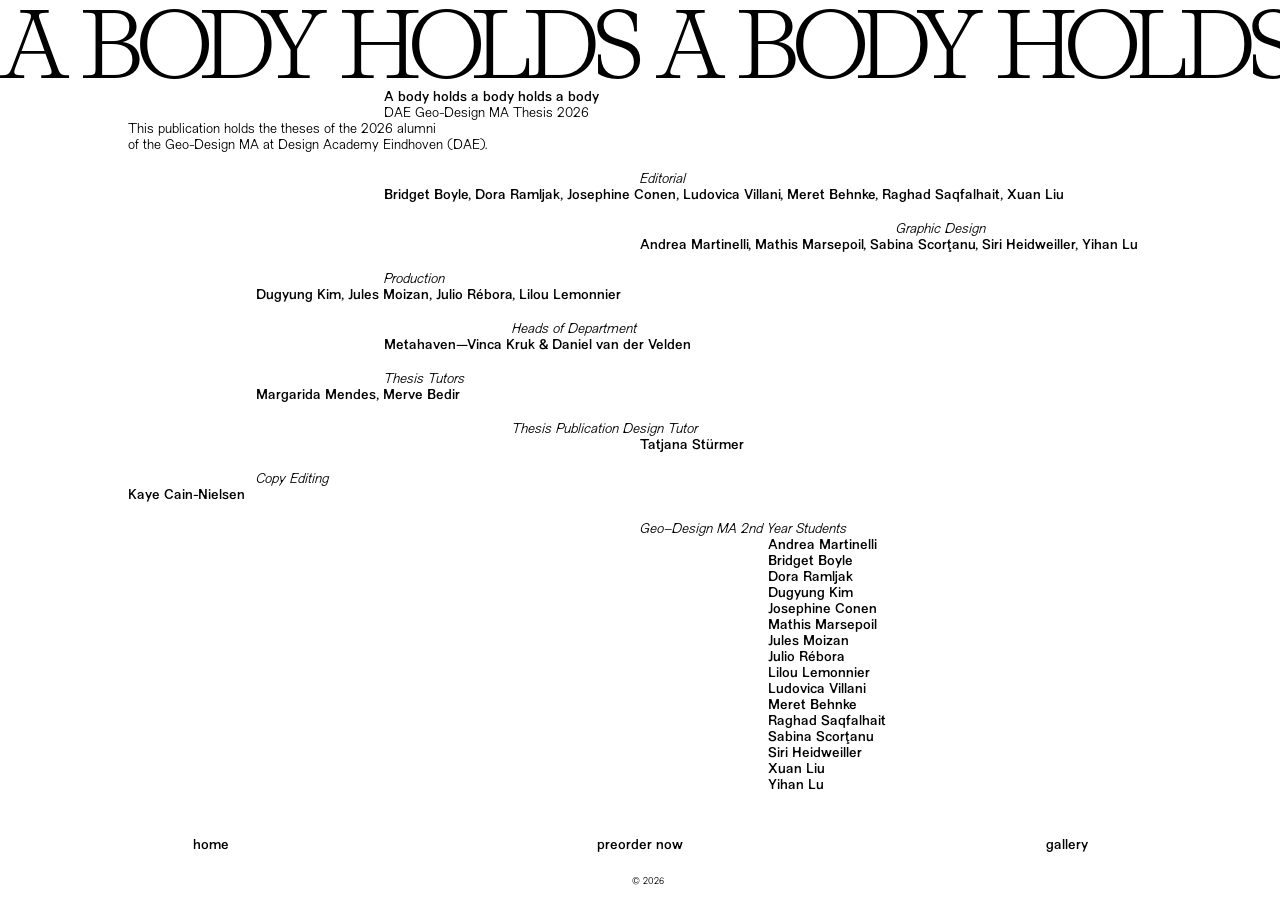
==== credits.html @ 71735fdb "20072026-commit" ====
<!DOCTYPE html>
<html lang = 'en'>
<head>
<meta charset="UTF-8">
<title>A Body Holds A Body Holds A Body</title>
<link rel = 'stylesheet' type = 'text/css' href = 'style.css'>
</head>
<body>
    <div class="scrolling-bar" id="scrolling-bar">
        <div class="scrolling-track" id="scrolling-track"></div>
    </div>

    <div class = 'creditsList'>
        <div class = 'indent3' id = 'regular'>A body holds a body holds a body</div>
        <div class = 'indent3' id = 'light'>DAE Geo-Design MA Thesis 2026</div>

        <div class = 'indent1' id = 'light'>This publication holds the theses of the 2026 alumni</div>
        <div class = 'indent1' id = 'light'>of the Geo-Design MA at Design Academy Eindhoven (DAE).</div>
        
        <br>

        <div class = 'indent5' id = 'lightItalic'>Editorial</div>
        <div class = 'indent3' id = 'regular'>
            <a href = 'https://www.instagram.com/dirtglimmer/'>Bridget Boyle,</a>
            <a href = 'https://doraramljak.net/'>Dora Ramljak,</a>
            <a href = 'https://josephineconen.de/'>Josephine Conen,</a>
            <a href = 'https://ludovica2601.github.io/ludovica-villani/index.html'>Ludovica Villani,</a>
            <a href = 'https://www.instagram.com/mereteuch/'>Meret Behnke,</a>
            <a href = 'https://www.instagram.com/raghad.saqfalhait/'>Raghad Saqfalhait,</a>
            <a href = 'https://www.instagram.com/killastabababa/'>Xuan Liu</a>
        </div>

        <br>

        <div class = 'indent7' id = 'lightItalic'>Graphic Design</div>
        <div class = 'indent5' id = 'regular'>
            <a href = 'https://caroljpeg.github.io/Andrea_Martinelli/index.html'>Andrea Martinelli,</a>
            <a href = 'https://www.instagram.com/mathis.maar/'>Mathis Marsepoil,</a>
            <a href = 'https://sabinascortanu.com/'>Sabina Scorţanu,</a>
            <a href = 'https://www.instagram.com/siriheidweiller/'>Siri Heidweiller,</a>
            <a href = 'https://www.instagram.com/yakamoz_lu/'>Yihan Lu</a>
        </div>

        <br>

        <div class = 'indent3' id = 'lightItalic'>Production</div>
        <div class = 'indent2' id = 'regular'>
            <a href = 'https://www.instagram.com/dugyungkim/'>Dugyung Kim,</a>
            <a href = 'https://www.instagram.com/jules.moizan/'>Jules Moizan,</a>
            <a href = 'https://www.instagram.com/julio_rebora/'>Julio Rébora,</a>
            <a href = 'https://www.instagram.com/lemonnier_lilou/'>Lilou Lemonnier</a>
        </div>

        <br>

        <div class = 'indent4' id = 'lightItalic'>Heads of Department</div>
        <div class = 'indent3' id = 'regular'>
            <a href = 'https://www.metahaven.net/'>Metahaven—Vinca Kruk & Daniel van der Velden</a>
        </div>

        <br>

        <div class = 'indent3' id = 'lightItalic'>Thesis Tutors</div>
        <div class = 'indent2' id = 'regular'>
            <a href = 'https://www.instagram.com/margarida___mendes/'>Margarida Mendes,</a>
            <a href = 'https://www.instagram.com/vervoz/'>Merve Bedir</a>
        </div>

        <br>

        <div class = 'indent4' id = 'lightItalic'>Thesis Publication Design Tutor</div>
        <div class = 'indent5' id = 'regular'>
            <a href = 'https://tatjanastuermer.de/'>Tatjana Stürmer</a>
        </div>

        <br>

        <div class = 'indent2' id = 'lightItalic'>Copy Editing</div>
        <div class = 'indent1' id = 'regular'>
            Kaye Cain-Nielsen
        </div>

        <br>

        <div class = 'indent5' id = 'lightItalic'>Geo–Design MA 2nd Year Students</div>
        <div id = 'regular'>
            <div class = 'indent6'><a href = 'https://caroljpeg.github.io/Andrea_Martinelli/index.html'>Andrea Martinelli</a></div>
            <div class = 'indent6'><a href = 'https://www.instagram.com/dirtglimmer/'>Bridget Boyle</a></div>
            <div class = 'indent6'><a href = 'https://doraramljak.net/'>Dora Ramljak</a></div>
            <div class = 'indent6'><a href = 'https://www.instagram.com/dugyungkim/'>Dugyung Kim</a></div>
            <div class = 'indent6'><a href = 'https://josephineconen.de/'>Josephine Conen</a></div>
            <div class = 'indent6'><a href = 'https://www.instagram.com/mathis.maar/'>Mathis Marsepoil</a></div>
            <div class = 'indent6'><a href = 'https://www.instagram.com/jules.moizan/'>Jules Moizan</a></div>
            <div class = 'indent6'><a href = 'https://www.instagram.com/julio_rebora/'>Julio Rébora</a></div>
            <div class = 'indent6'><a href = 'https://www.instagram.com/lemonnier_lilou/'>Lilou Lemonnier</a></div>
            <div class = 'indent6'><a href = 'https://ludovica2601.github.io/ludovica-villani/index.html'>Ludovica Villani</a></div>
            <div class = 'indent6'><a href = 'https://www.instagram.com/mereteuch/'>Meret Behnke</a></div>
            <div class = 'indent6'><a href = 'https://www.instagram.com/raghad.saqfalhait/'>Raghad Saqfalhait</a></div>
            <div class = 'indent6'><a href = 'https://sabinascortanu.com/'>Sabina Scorţanu</a></div>
            <div class = 'indent6'><a href = 'https://www.instagram.com/siriheidweiller/'>Siri Heidweiller</a></div>
            <div class = 'indent6'><a href = 'https://www.instagram.com/killastabababa/'>Xuan Liu</a></div>
            <div class = 'indent6'><a href = 'https://www.instagram.com/yakamoz_lu/'>Yihan Lu</a></div>
        </div>

        <br>

        <div class = 'indent3' id = 'lightItalic'>Geo–Design MA 1st Year Students</div>
        <div id = 'regular'>
            <div class = 'indent4'><a href = 'https://www.instagram.com/aiiijia/'>Aijia Weng</a></div>
            <div class = 'indent4'><a href = 'https://www.instagram.com/alyunkka/'>Alyona Ciobanu</a></div>
            <div class = 'indent4'><a href = 'https://www.instagram.com/ayia.aya/'>Aya Jamaleddine</a></div>
            <div class = 'indent4'><a href = 'https://www.instagram.com/cyxceline/'>Celine Caly</a></div>
            <div class = 'indent4'><a href = 'https://www.instagram.com/hanzhang.liu_/'>Hanzhang Liu</a></div>
            <div class = 'indent4'><a href = 'https://www.instagram.com/hupngemlights2/'>Heekyung Kim</a></div>
            <div class = 'indent4'><a href = 'https://www.instagram.com/huyghepierre/'>Hu Hu</a></div>
            <div class = 'indent4'><a href = 'https://www.ioan.website/'>Ioan Buțiu</a></div>
            <div class = 'indent4'><a href = 'https://www.instagram.com/g0nzalezjulia/'>Julia Gonzalez Saiz</a></div>
            <div class = 'indent4'><a href = 'https://www.instagram.com/juliedbp/'></a>Julie den Beer Poortugael</div>
            <div class = 'indent4'><a href = 'https://www.instagram.com/julieanneheinz/'>Julie Heinz</a></div>
            <div class = 'indent4'><a href = 'https://www.instagram.com/ollnnlceehyun/'>Keehyun Ahn</a></div>
            <div class = 'indent4'><a href = 'https://www.instagram.com/klaajdiii/'>Klajdi Ribaj</a></div>
            <div class = 'indent4'><a href = 'https://leonievonsaldern.com/'>Léonie von Saldern</a></div>
            <div class = 'indent4'><a href = 'https://studio-haustura.cargo.site/'>Maï Hastroy</a></div>
            <div class = 'indent4'>Marc Page</div>
            <div class = 'indent4'><a href = 'https://www.instagram.com/mariiegrn/'>Marie Garreyn</a></div>
            <div class = 'indent4'><a href = 'https://www.instagram.com/mm.oswg/'>Mohamed Ahmed</a></div>
            <div class = 'indent4'>Natalia Valvano</div>
            <div class = 'indent4'>Shuowei Lao</div>
            <div class = 'indent4'><a href = 'https://www.instagram.com/sofgarrido/'>Sofia Garrido Moller</a></div>
        </div>

        <br>

        <div class = 'indent6' id = 'lightItalic'>Geo–Design MA Graduates 2025</div>
        <div id = 'regular'>
            <div class = 'indent7'><a href = 'https://www.instagram.com/achetray/'>Ache C. Wang</a></div>
            <div class = 'indent7'><a href = 'https://nazarova.net/'>Aleksandra Nazarova</a></div>
            <div class = 'indent7'>Andrea De la Peña Aguirre</div>
            <div class = 'indent7'><a href = 'https://www.instagram.com/antoniaschenbrenner/'>Antonia Aschenbrenner</a></div>
            <div class = 'indent7'><a href = 'https://catalinagomezalvarez.cargo.site/'>Catalina Gómez Alvarez</a></div>
            <div class = 'indent7'><a href = 'https://www.instagram.com/celeste.noiz/'>Céleste Zion</a></div>
            <div class = 'indent7'><a href = 'https://www.instagram.com/chloeterree/'>Chloé Terrée</a></div>
            <div class = 'indent7'><a href = 'https://www.instagram.com/christian.scenini/'>Christian Scenini</a></div>
            <div class = 'indent7'><a href = 'https://www.instagram.com/christos.voutsas/'>Christos Voutsas</a></div>
            <div class = 'indent7'><a href = 'https://www.behance.net/emmazerial'>Emma Zerial</a></div>
            <div class = 'indent7'><a href = 'https://gigitotaro.com/'>Gigi Totaro</a></div>
            <div class = 'indent7'><a href = 'https://www.instagram.com/_jasm.f/'>Jasmine Fernandez</a></div>
            <div class = 'indent7'><a href = 'https://kimiam.cargo.site/'>Kimia Amir-Moazami</a></div>
            <div class = 'indent7'><a href = 'https://vanhulstlotte.net/'>Lotte van Hulst</a></div>
            <div class = 'indent7'><a href = 'https://chiangmingchun.com/'>Patrick (Ming-Chun) Chiang</a></div>
            <div class = 'indent7'><a href = 'https://kroschinsky.com/'>Petr Kroschinsky</a></div>
            <div class = 'indent7'><a href = 'https://www.instagram.com/thijsvleeschouwer/'>Thijs Vleeschouwer</a></div>
            <div class = 'indent7'><a href = 'https://www.instagram.com/yu___han__/'>Yuhan Fang</a></div>
        </div>

        <br>

        <div class = 'indent4' id = 'lightItalic'>Typefaces</div>
        <div id = 'regular'>
            <div class = 'indent3'><a href = 'https://www.charlotterohde.de/typefaces/new-edge-666'>NewEdge666</a> by <a href = 'https://www.charlotterohde.de/about'>Charlotte Rhode</a></div>
            <div class = 'indent3'><a href = 'https://blazetype.eu/typefaces/solae/'>Solæ</a> by <a href = 'https://gwenninamoigne.com/'>Gwennina Moigne</a></div>
        </div>
    </div>

    <div class = 'link1'>
        <a href = 'index.html'>home</a>
    </div>
    <div class = 'link2'>
        <a href = ''>preorder now</a>
    </div>
    <div class = 'link3'>
        <a href = ''>gallery</a>
    </div>


    <div class = 'footer'>
        © 2026
    </div>

    <script src = 'script.js'></script>
</body>
</html>
---- style.css ----
html, body {
    overflow: hidden;
}

a {
    color: black;
    text-decoration: none;
}

a:hover {
    color: white;
    background-color: black;
}

@font-face {
    font-family: 'Solae';
    src: url('media/fonts/solae.woff') format('woff2'), url('media/fonts/solae.otf') format('opentype');
    font-weight: 400;
    font-style: normal;
    font-display: swap;
}
@font-face {
    font-family: 'NewEdge666';
    src: url('media/fonts/NewEdge666-RegularRounded.otf') format('opentype');
    font-weight: 400;
    font-style: normal;
    font-display: swap;
}
@font-face {
    font-family: 'NewEdge666Light';
    src: url('media/fonts/NewEdge666-LightRounded.otf') format('opentype');
    font-weight: 400;
    font-style: normal;
    font-display: swap;
}
@font-face {
    font-family: 'NewEdge666LightItalic';
    src: url('media/fonts/NewEdge666-LightRoundedSlanted.otf') format('opentype');
    font-weight: 400;
    font-style: normal;
    font-display: swap;
}

.carousel {
    position: fixed;
    top: 10vh;
    left: 0vw;

    display: flex;
    height: 80vh;
    width: 100vw;
    overflow-x: scroll;
    overflow-y: hidden;

    scrollbar-width: none;
    -ms-overflow-style: none;
}
.carousel::-webkit-scrollbar {
    display: none;
}

.carousel-item {
    height: 100vh;
    flex-shrink: 0;
}

#image img {
    height: 80vh;
    width: auto;
    display: block;
    object-fit: cover;
}





.scrolling-bar {
    position: fixed;
    top: 1vh;
    left: 0vw;

    width: 100vw;
    height: 10vh;
}

.scrolling-track {
    white-space: nowrap;
}

.scrolling-track span {    
    color: black;

    font-size: 10vh;
    font-family: 'Solae', serif;
    letter-spacing: -0.5vw;

    text-transform: uppercase;
}





.link1 {
    display: block;
    width: 33vw;
    height: 8vh;

    position: fixed;
    text-align: center;
    align-content: center;
    top: 90vh;
    left: 0vw;

    font-size: 1.5vh;
    font-family: 'NewEdge666', sans-serif;
}

.link2 {
    display: block;
    width: 33.333vw;
    height: 8vh;

    position: fixed;
    text-align: center;
    align-content: center;
    top: 90vh;
    left: 33.333vw;

    font-size: 1.5vh;
    font-family: 'NewEdge666', sans-serif;
}

.link3 {
    display: block;
    width: 33.333vw;
    height: 8vh;

    position: fixed;
    text-align: center;
    align-content: center;
    top: 90vh;
    left: 66.666vw;

    font-size: 1.5vh;
    font-family: 'NewEdge666', sans-serif;
}





.creditsList {
    display: block;
    height: 80vh;
    width: 100vw;
    overflow-x: hidden;
    overflow-y: scroll;

    position: fixed;
    top: 10vh;
    left: 0vw;
}

.indent0 {
    text-indent: 0vw;
}

.indent1 {
    text-indent: 10vw;
}

.indent2 {
    text-indent: 20vw;
}

.indent3 {
    text-indent: 30vw;
}

.indent4 {
    text-indent: 40vw;
}

.indent5 {
    text-indent: 50vw;
}

.indent6 {
    text-indent: 60vw;
}

.indent7 {
    text-indent: 70vw;
}

.indent8 {
    text-indent: 80vw;
}

#regular {
    font-size: 1.5vh;
    font-family: 'NewEdge666', sans-serif;
}

#light {
    font-size: 1.5vh;
    font-family: 'NewEdge666Light', sans-serif;
}

#lightItalic {
    font-size: 1.5vh;
    font-family: 'NewEdge666LightItalic', sans-serif;
}





.footer {
    display: block;
    width: 100vw;
    height: 2vh;

    position: fixed;
    text-align: center;
    align-content: center;
    bottom: 1vh;

    font-size: 1vh;
    font-family: 'NewEdge666Light', sans-serif;
}
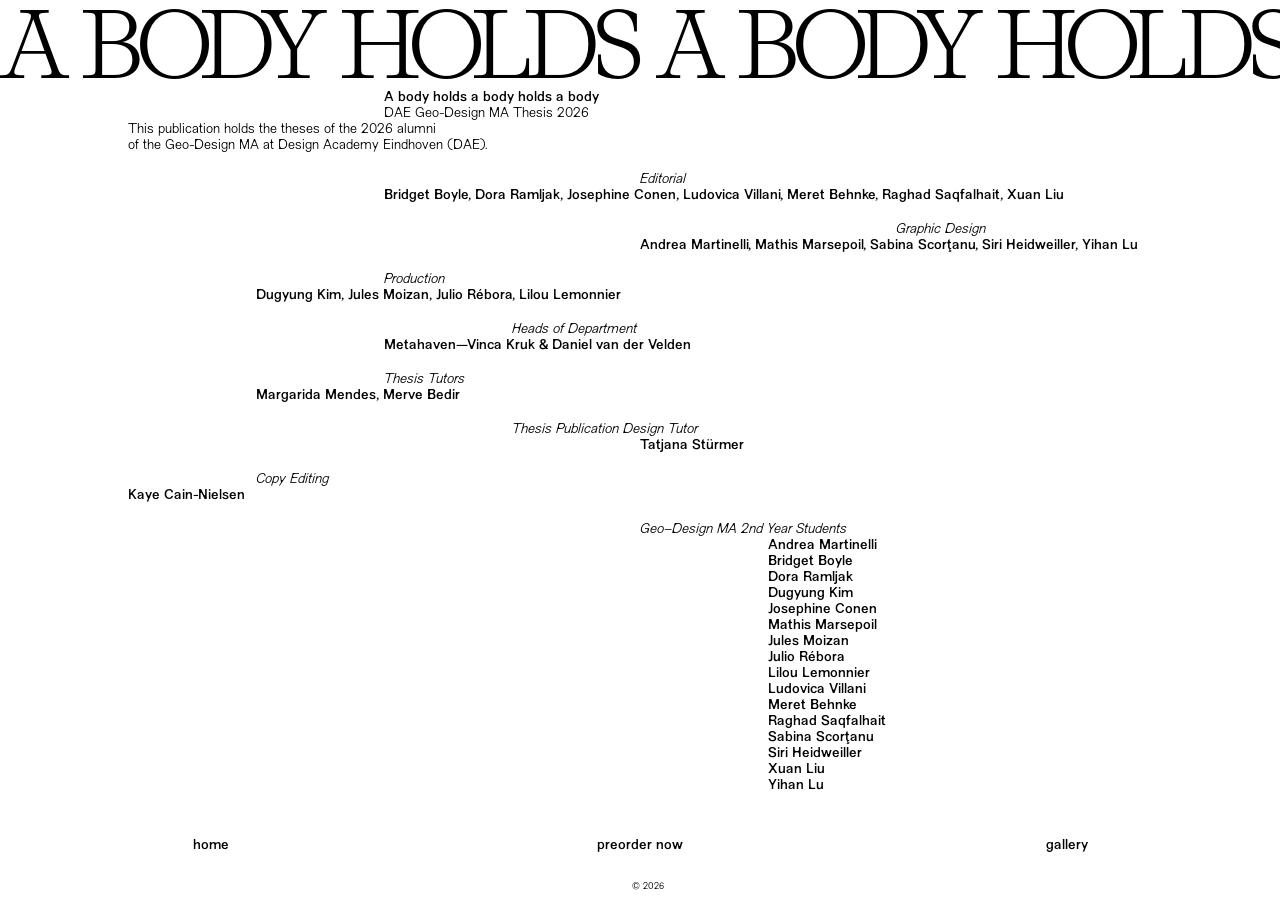
==== commit c4b57592: "20072026-commit-2" ====
--- a/credits.html
+++ b/credits.html
@@ -3,11 +3,13 @@
 <head>
 <meta charset="UTF-8">
 <title>A Body Holds A Body Holds A Body</title>
+<link rel="icon" href="media/thumbnail.jpg">
+
 <link rel = 'stylesheet' type = 'text/css' href = 'style.css'>
 </head>
 <body>
-    <div class="scrolling-bar" id="scrolling-bar">
-        <div class="scrolling-track" id="scrolling-track"></div>
+    <div class = 'scrolling-bar' id = 'scrolling-bar'>
+        <div class = 'scrolling-track' id = 'scrolling-track'></div>
     </div>
 
     <div class = 'creditsList'>
@@ -166,10 +168,10 @@
         <a href = 'index.html'>home</a>
     </div>
     <div class = 'link2'>
-        <a href = ''>preorder now</a>
+        <a href = 'preorder.html'>preorder now</a>
     </div>
     <div class = 'link3'>
-        <a href = ''>gallery</a>
+        <a href = 'gallery.html'>gallery</a>
     </div>
 
 
--- a/style.css
+++ b/style.css
@@ -41,6 +41,30 @@
     font-display: swap;
 }
 
+#title {
+    font-size: 3vh;
+    font-family: 'Solae', serif;
+}
+
+#regular {
+    font-size: 1.5vh;
+    font-family: 'NewEdge666', sans-serif;
+}
+
+#light {
+    font-size: 1.5vh;
+    font-family: 'NewEdge666Light', sans-serif;
+}
+
+#lightItalic {
+    font-size: 1.5vh;
+    font-family: 'NewEdge666LightItalic', sans-serif;
+}
+
+
+
+
+
 .carousel {
     position: fixed;
     top: 10vh;
@@ -102,6 +126,127 @@
 
 
 
+.creditsList {
+    display: block;
+    height: 80vh;
+    width: 100vw;
+    overflow-x: hidden;
+    overflow-y: scroll;
+
+    position: fixed;
+    top: 10vh;
+    left: 0vw;
+}
+
+.indent0 {
+    text-indent: 0vw;
+}
+
+.indent1 {
+    text-indent: 10vw;
+}
+
+.indent2 {
+    text-indent: 20vw;
+}
+
+.indent3 {
+    text-indent: 30vw;
+}
+
+.indent4 {
+    text-indent: 40vw;
+}
+
+.indent5 {
+    text-indent: 50vw;
+}
+
+.indent6 {
+    text-indent: 60vw;
+}
+
+.indent7 {
+    text-indent: 70vw;
+}
+
+.indent8 {
+    text-indent: 80vw;
+}
+
+
+
+
+
+.bookPreview {
+    display: block;
+    width: 50vw;
+    height: 80vh;
+
+    position: fixed;
+    top: 10vh;
+    align-content: center;
+}
+
+.bookInfosArea {
+    display: block;
+    width: 40vw;
+    height: 80vh;
+
+    position: fixed;
+    top: 10vh;
+    left: 50vw;
+    align-content: center;
+}
+
+.shopRow{
+    display: flex;
+    align-items: center;
+    gap: 1vw;
+    margin-top: 1vh;
+}
+
+.price {    
+    border: solid black 0.1vw;
+    background-color: black;
+    color: white;
+
+    padding-left: 0.25vw;
+    padding-right: 0.25vw;
+}
+
+.preorderButton {
+    border: solid black 0.1vw;
+    background-color: white;
+    color: black;
+
+    padding-left: 0.25vw;
+    padding-right: 0.25vw;
+}
+
+.bookInfos {
+    text-indent: 2vw;
+}
+
+
+
+
+
+.gallery {
+    display: block;
+    width: 100vw;
+    height: 80vh;
+
+    position: fixed;
+    top: 10vh;
+    text-align: center;
+    align-content: center;
+}
+
+
+
+
+
 .link1 {
     display: block;
     width: 33vw;
@@ -147,87 +292,43 @@
     font-family: 'NewEdge666', sans-serif;
 }
 
-
-
-
-
-.creditsList {
-    display: block;
-    height: 80vh;
-    width: 100vw;
-    overflow-x: hidden;
-    overflow-y: scroll;
-
-    position: fixed;
-    top: 10vh;
-    left: 0vw;
-}
-
-.indent0 {
-    text-indent: 0vw;
-}
-
-.indent1 {
-    text-indent: 10vw;
-}
-
-.indent2 {
-    text-indent: 20vw;
-}
-
-.indent3 {
-    text-indent: 30vw;
-}
-
-.indent4 {
-    text-indent: 40vw;
-}
-
-.indent5 {
-    text-indent: 50vw;
-}
-
-.indent6 {
-    text-indent: 60vw;
-}
-
-.indent7 {
-    text-indent: 70vw;
-}
-
-.indent8 {
-    text-indent: 80vw;
-}
-
-#regular {
-    font-size: 1.5vh;
-    font-family: 'NewEdge666', sans-serif;
-}
-
-#light {
-    font-size: 1.5vh;
-    font-family: 'NewEdge666Light', sans-serif;
-}
-
-#lightItalic {
-    font-size: 1.5vh;
-    font-family: 'NewEdge666LightItalic', sans-serif;
-}
-
-
-
-
-
 .footer {
     display: block;
     width: 100vw;
-    height: 2vh;
-
-    position: fixed;
-    text-align: center;
-    align-content: center;
-    bottom: 1vh;
+    height: 3vh;
+
+    position: fixed;
+    text-align: center;
+    align-content: center;
+    top: 97vh;
 
     font-size: 1vh;
     font-family: 'NewEdge666Light', sans-serif;
+}
+
+
+
+
+
+
+
+
+
+
+@media (max-width: 1000px) {
+        .bookPreview {
+        width: 100vw;
+        height: 80vh;
+
+        top: 10vh;
+    }
+
+    .bookInfosArea {
+        display: block;
+        width: 90vw;
+        height: 80vh;
+
+        top: 10vh;
+        left: 5vw;
+    }
 }
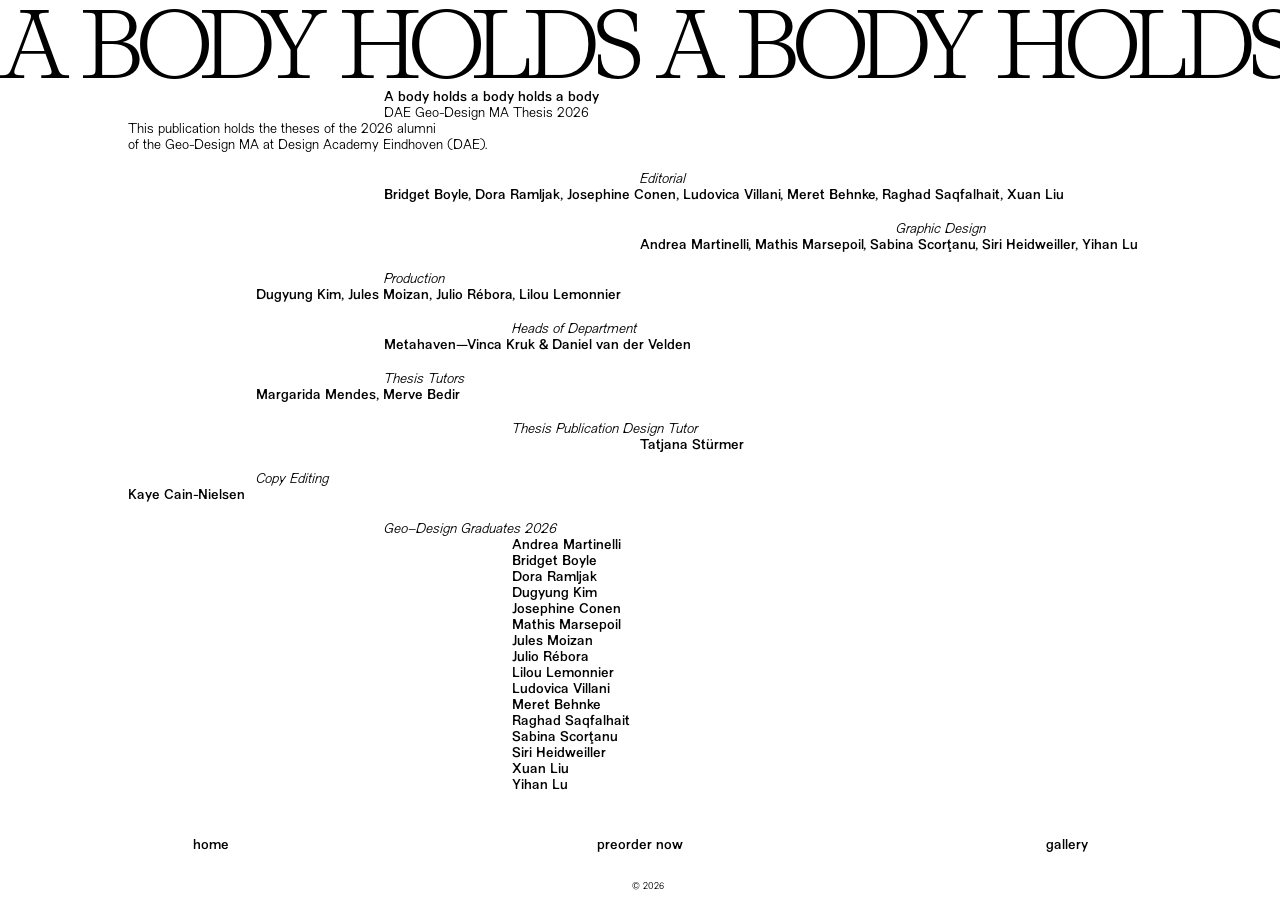
==== commit aece2371: "21072026-commit" ====
--- a/credits.html
+++ b/credits.html
@@ -84,75 +84,75 @@
 
         <br>
 
-        <div class = 'indent5' id = 'lightItalic'>Geo–Design MA 2nd Year Students</div>
+        <div class = 'indent3' id = 'lightItalic'>Geo–Design Graduates 2026</div>
         <div id = 'regular'>
-            <div class = 'indent6'><a href = 'https://caroljpeg.github.io/Andrea_Martinelli/index.html'>Andrea Martinelli</a></div>
-            <div class = 'indent6'><a href = 'https://www.instagram.com/dirtglimmer/'>Bridget Boyle</a></div>
-            <div class = 'indent6'><a href = 'https://doraramljak.net/'>Dora Ramljak</a></div>
-            <div class = 'indent6'><a href = 'https://www.instagram.com/dugyungkim/'>Dugyung Kim</a></div>
-            <div class = 'indent6'><a href = 'https://josephineconen.de/'>Josephine Conen</a></div>
-            <div class = 'indent6'><a href = 'https://www.instagram.com/mathis.maar/'>Mathis Marsepoil</a></div>
-            <div class = 'indent6'><a href = 'https://www.instagram.com/jules.moizan/'>Jules Moizan</a></div>
-            <div class = 'indent6'><a href = 'https://www.instagram.com/julio_rebora/'>Julio Rébora</a></div>
-            <div class = 'indent6'><a href = 'https://www.instagram.com/lemonnier_lilou/'>Lilou Lemonnier</a></div>
-            <div class = 'indent6'><a href = 'https://ludovica2601.github.io/ludovica-villani/index.html'>Ludovica Villani</a></div>
-            <div class = 'indent6'><a href = 'https://www.instagram.com/mereteuch/'>Meret Behnke</a></div>
-            <div class = 'indent6'><a href = 'https://www.instagram.com/raghad.saqfalhait/'>Raghad Saqfalhait</a></div>
-            <div class = 'indent6'><a href = 'https://sabinascortanu.com/'>Sabina Scorţanu</a></div>
-            <div class = 'indent6'><a href = 'https://www.instagram.com/siriheidweiller/'>Siri Heidweiller</a></div>
-            <div class = 'indent6'><a href = 'https://www.instagram.com/killastabababa/'>Xuan Liu</a></div>
-            <div class = 'indent6'><a href = 'https://www.instagram.com/yakamoz_lu/'>Yihan Lu</a></div>
+            <div class = 'indent4'><a href = 'https://caroljpeg.github.io/Andrea_Martinelli/index.html'>Andrea Martinelli</a></div>
+            <div class = 'indent4'><a href = 'https://www.instagram.com/dirtglimmer/'>Bridget Boyle</a></div>
+            <div class = 'indent4'><a href = 'https://doraramljak.net/'>Dora Ramljak</a></div>
+            <div class = 'indent4'><a href = 'https://www.instagram.com/dugyungkim/'>Dugyung Kim</a></div>
+            <div class = 'indent4'><a href = 'https://josephineconen.de/'>Josephine Conen</a></div>
+            <div class = 'indent4'><a href = 'https://www.instagram.com/mathis.maar/'>Mathis Marsepoil</a></div>
+            <div class = 'indent4'><a href = 'https://www.instagram.com/jules.moizan/'>Jules Moizan</a></div>
+            <div class = 'indent4'><a href = 'https://www.instagram.com/julio_rebora/'>Julio Rébora</a></div>
+            <div class = 'indent4'><a href = 'https://www.instagram.com/lemonnier_lilou/'>Lilou Lemonnier</a></div>
+            <div class = 'indent4'><a href = 'https://ludovica2601.github.io/ludovica-villani/index.html'>Ludovica Villani</a></div>
+            <div class = 'indent4'><a href = 'https://www.instagram.com/mereteuch/'>Meret Behnke</a></div>
+            <div class = 'indent4'><a href = 'https://www.instagram.com/raghad.saqfalhait/'>Raghad Saqfalhait</a></div>
+            <div class = 'indent4'><a href = 'https://sabinascortanu.com/'>Sabina Scorţanu</a></div>
+            <div class = 'indent4'><a href = 'https://www.instagram.com/siriheidweiller/'>Siri Heidweiller</a></div>
+            <div class = 'indent4'><a href = 'https://www.instagram.com/killastabababa/'>Xuan Liu</a></div>
+            <div class = 'indent4'><a href = 'https://www.instagram.com/yakamoz_lu/'>Yihan Lu</a></div>
         </div>
 
         <br>
 
-        <div class = 'indent3' id = 'lightItalic'>Geo–Design MA 1st Year Students</div>
+        <div class = 'indent1' id = 'lightItalic'>Geo–Design Class 2027</div>
         <div id = 'regular'>
-            <div class = 'indent4'><a href = 'https://www.instagram.com/aiiijia/'>Aijia Weng</a></div>
-            <div class = 'indent4'><a href = 'https://www.instagram.com/alyunkka/'>Alyona Ciobanu</a></div>
-            <div class = 'indent4'><a href = 'https://www.instagram.com/ayia.aya/'>Aya Jamaleddine</a></div>
-            <div class = 'indent4'><a href = 'https://www.instagram.com/cyxceline/'>Celine Caly</a></div>
-            <div class = 'indent4'><a href = 'https://www.instagram.com/hanzhang.liu_/'>Hanzhang Liu</a></div>
-            <div class = 'indent4'><a href = 'https://www.instagram.com/hupngemlights2/'>Heekyung Kim</a></div>
-            <div class = 'indent4'><a href = 'https://www.instagram.com/huyghepierre/'>Hu Hu</a></div>
-            <div class = 'indent4'><a href = 'https://www.ioan.website/'>Ioan Buțiu</a></div>
-            <div class = 'indent4'><a href = 'https://www.instagram.com/g0nzalezjulia/'>Julia Gonzalez Saiz</a></div>
-            <div class = 'indent4'><a href = 'https://www.instagram.com/juliedbp/'></a>Julie den Beer Poortugael</div>
-            <div class = 'indent4'><a href = 'https://www.instagram.com/julieanneheinz/'>Julie Heinz</a></div>
-            <div class = 'indent4'><a href = 'https://www.instagram.com/ollnnlceehyun/'>Keehyun Ahn</a></div>
-            <div class = 'indent4'><a href = 'https://www.instagram.com/klaajdiii/'>Klajdi Ribaj</a></div>
-            <div class = 'indent4'><a href = 'https://leonievonsaldern.com/'>Léonie von Saldern</a></div>
-            <div class = 'indent4'><a href = 'https://studio-haustura.cargo.site/'>Maï Hastroy</a></div>
-            <div class = 'indent4'>Marc Page</div>
-            <div class = 'indent4'><a href = 'https://www.instagram.com/mariiegrn/'>Marie Garreyn</a></div>
-            <div class = 'indent4'><a href = 'https://www.instagram.com/mm.oswg/'>Mohamed Ahmed</a></div>
-            <div class = 'indent4'>Natalia Valvano</div>
-            <div class = 'indent4'>Shuowei Lao</div>
-            <div class = 'indent4'><a href = 'https://www.instagram.com/sofgarrido/'>Sofia Garrido Moller</a></div>
+            <div class = 'indent2'><a href = 'https://www.instagram.com/aiiijia/'>Aijia Weng</a></div>
+            <div class = 'indent2'><a href = 'https://www.instagram.com/alyunkka/'>Alyona Ciobanu</a></div>
+            <div class = 'indent2'><a href = 'https://www.instagram.com/ayia.aya/'>Aya Jamaleddine</a></div>
+            <div class = 'indent2'><a href = 'https://www.instagram.com/cyxceline/'>Celine Caly</a></div>
+            <div class = 'indent2'><a href = 'https://www.instagram.com/hanzhang.liu_/'>Hanzhang Liu</a></div>
+            <div class = 'indent2'><a href = 'https://www.instagram.com/hupngemlights2/'>Heekyung Kim</a></div>
+            <div class = 'indent2'><a href = 'https://www.instagram.com/huyghepierre/'>Hu Hu</a></div>
+            <div class = 'indent2'><a href = 'https://www.ioan.website/'>Ioan Buțiu</a></div>
+            <div class = 'indent2'><a href = 'https://www.instagram.com/g0nzalezjulia/'>Julia Gonzalez Saiz</a></div>
+            <div class = 'indent2'><a href = 'https://www.instagram.com/juliedbp/'></a>Julie den Beer Poortugael</div>
+            <div class = 'indent2'><a href = 'https://www.instagram.com/julieanneheinz/'>Julie Heinz</a></div>
+            <div class = 'indent2'><a href = 'https://www.instagram.com/ollnnlceehyun/'>Keehyun Ahn</a></div>
+            <div class = 'indent2'><a href = 'https://www.instagram.com/klaajdiii/'>Klajdi Ribaj</a></div>
+            <div class = 'indent2'><a href = 'https://leonievonsaldern.com/'>Léonie von Saldern</a></div>
+            <div class = 'indent2'><a href = 'https://studio-haustura.cargo.site/'>Maï Hastroy</a></div>
+            <div class = 'indent2'>Marc Page</div>
+            <div class = 'indent2'><a href = 'https://www.instagram.com/mariiegrn/'>Marie Garreyn</a></div>
+            <div class = 'indent2'><a href = 'https://www.instagram.com/mm.oswg/'>Mohamed Ahmed</a></div>
+            <div class = 'indent2'>Natalia Valvano</div>
+            <div class = 'indent2'>Shuowei Lao</div>
+            <div class = 'indent2'><a href = 'https://www.instagram.com/sofgarrido/'>Sofia Garrido Moller</a></div>
         </div>
 
         <br>
 
-        <div class = 'indent6' id = 'lightItalic'>Geo–Design MA Graduates 2025</div>
+        <div class = 'indent4' id = 'lightItalic'>Geo–Design Graduates 2025</div>
         <div id = 'regular'>
-            <div class = 'indent7'><a href = 'https://www.instagram.com/achetray/'>Ache C. Wang</a></div>
-            <div class = 'indent7'><a href = 'https://nazarova.net/'>Aleksandra Nazarova</a></div>
-            <div class = 'indent7'>Andrea De la Peña Aguirre</div>
-            <div class = 'indent7'><a href = 'https://www.instagram.com/antoniaschenbrenner/'>Antonia Aschenbrenner</a></div>
-            <div class = 'indent7'><a href = 'https://catalinagomezalvarez.cargo.site/'>Catalina Gómez Alvarez</a></div>
-            <div class = 'indent7'><a href = 'https://www.instagram.com/celeste.noiz/'>Céleste Zion</a></div>
-            <div class = 'indent7'><a href = 'https://www.instagram.com/chloeterree/'>Chloé Terrée</a></div>
-            <div class = 'indent7'><a href = 'https://www.instagram.com/christian.scenini/'>Christian Scenini</a></div>
-            <div class = 'indent7'><a href = 'https://www.instagram.com/christos.voutsas/'>Christos Voutsas</a></div>
-            <div class = 'indent7'><a href = 'https://www.behance.net/emmazerial'>Emma Zerial</a></div>
-            <div class = 'indent7'><a href = 'https://gigitotaro.com/'>Gigi Totaro</a></div>
-            <div class = 'indent7'><a href = 'https://www.instagram.com/_jasm.f/'>Jasmine Fernandez</a></div>
-            <div class = 'indent7'><a href = 'https://kimiam.cargo.site/'>Kimia Amir-Moazami</a></div>
-            <div class = 'indent7'><a href = 'https://vanhulstlotte.net/'>Lotte van Hulst</a></div>
-            <div class = 'indent7'><a href = 'https://chiangmingchun.com/'>Patrick (Ming-Chun) Chiang</a></div>
-            <div class = 'indent7'><a href = 'https://kroschinsky.com/'>Petr Kroschinsky</a></div>
-            <div class = 'indent7'><a href = 'https://www.instagram.com/thijsvleeschouwer/'>Thijs Vleeschouwer</a></div>
-            <div class = 'indent7'><a href = 'https://www.instagram.com/yu___han__/'>Yuhan Fang</a></div>
+            <div class = 'indent5'><a href = 'https://www.instagram.com/achetray/'>Ache C. Wang</a></div>
+            <div class = 'indent5'><a href = 'https://nazarova.net/'>Aleksandra Nazarova</a></div>
+            <div class = 'indent5'>Andrea De la Peña Aguirre</div>
+            <div class = 'indent5'><a href = 'https://www.instagram.com/antoniaschenbrenner/'>Antonia Aschenbrenner</a></div>
+            <div class = 'indent5'><a href = 'https://catalinagomezalvarez.cargo.site/'>Catalina Gómez Alvarez</a></div>
+            <div class = 'indent5'><a href = 'https://www.instagram.com/celeste.noiz/'>Céleste Zion</a></div>
+            <div class = 'indent5'><a href = 'https://www.instagram.com/chloeterree/'>Chloé Terrée</a></div>
+            <div class = 'indent5'><a href = 'https://www.instagram.com/christian.scenini/'>Christian Scenini</a></div>
+            <div class = 'indent5'><a href = 'https://www.instagram.com/christos.voutsas/'>Christos Voutsas</a></div>
+            <div class = 'indent5'><a href = 'https://www.behance.net/emmazerial'>Emma Zerial</a></div>
+            <div class = 'indent5'><a href = 'https://gigitotaro.com/'>Gigi Totaro</a></div>
+            <div class = 'indent5'><a href = 'https://www.instagram.com/_jasm.f/'>Jasmine Fernandez</a></div>
+            <div class = 'indent5'><a href = 'https://kimiam.cargo.site/'>Kimia Amir-Moazami</a></div>
+            <div class = 'indent5'><a href = 'https://vanhulstlotte.net/'>Lotte van Hulst</a></div>
+            <div class = 'indent5'><a href = 'https://chiangmingchun.com/'>Patrick (Ming-Chun) Chiang</a></div>
+            <div class = 'indent5'><a href = 'https://kroschinsky.com/'>Petr Kroschinsky</a></div>
+            <div class = 'indent5'><a href = 'https://www.instagram.com/thijsvleeschouwer/'>Thijs Vleeschouwer</a></div>
+            <div class = 'indent5'><a href = 'https://www.instagram.com/yu___han__/'>Yuhan Fang</a></div>
         </div>
 
         <br>
--- a/style.css
+++ b/style.css
@@ -186,6 +186,7 @@
     position: fixed;
     top: 10vh;
     align-content: center;
+    object-fit: cover;
 }
 
 .bookInfosArea {
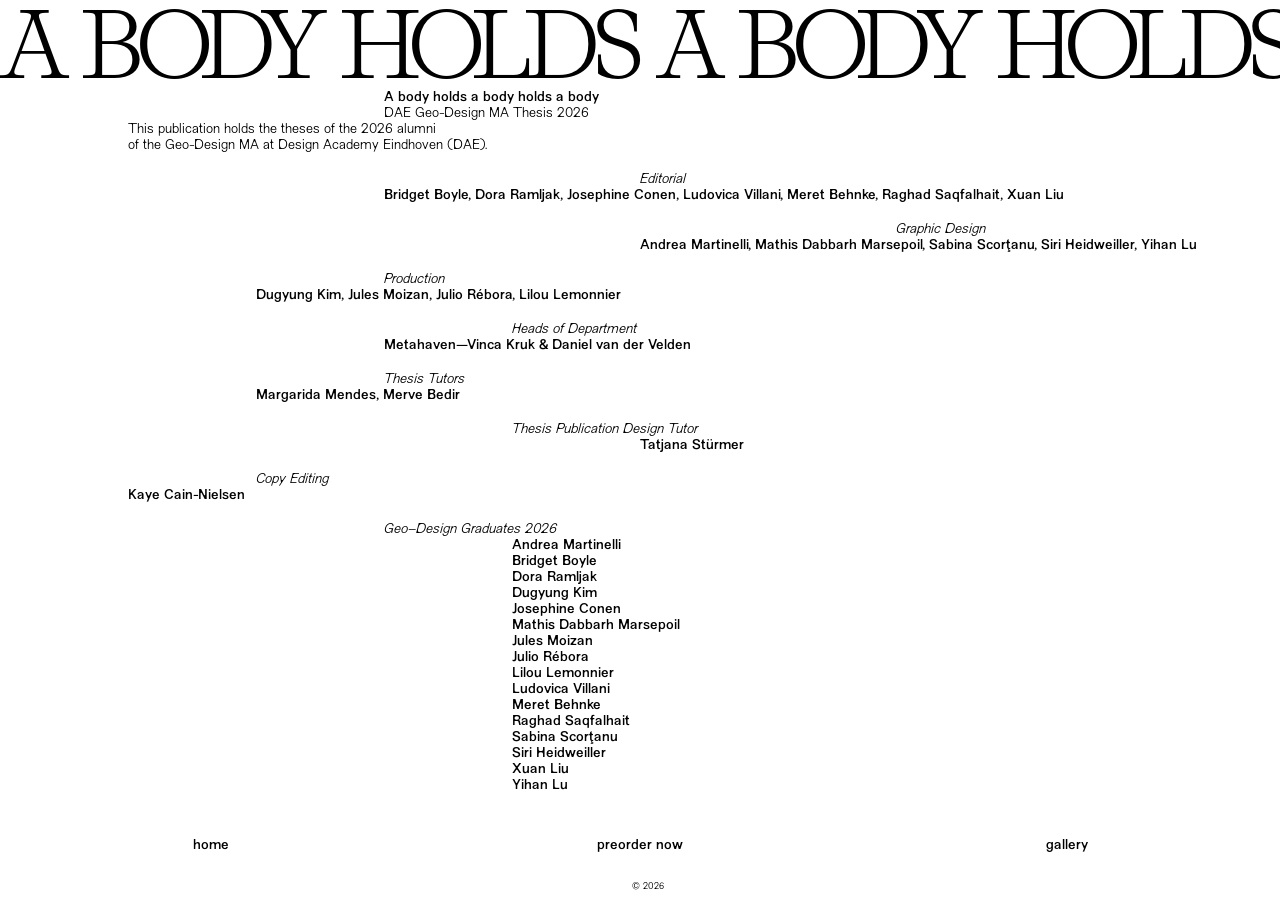
==== commit da529977: "20082026-commit" ====
--- a/credits.html
+++ b/credits.html
@@ -37,7 +37,7 @@
         <div class = 'indent7' id = 'lightItalic'>Graphic Design</div>
         <div class = 'indent5' id = 'regular'>
             <a href = 'https://caroljpeg.github.io/Andrea_Martinelli/index.html'>Andrea Martinelli,</a>
-            <a href = 'https://www.instagram.com/mathis.maar/'>Mathis Marsepoil,</a>
+            <a href = 'https://www.instagram.com/mathis.maar/'>Mathis Dabbarh Marsepoil,</a>
             <a href = 'https://sabinascortanu.com/'>Sabina Scorţanu,</a>
             <a href = 'https://www.instagram.com/siriheidweiller/'>Siri Heidweiller,</a>
             <a href = 'https://www.instagram.com/yakamoz_lu/'>Yihan Lu</a>
@@ -91,7 +91,7 @@
             <div class = 'indent4'><a href = 'https://doraramljak.net/'>Dora Ramljak</a></div>
             <div class = 'indent4'><a href = 'https://www.instagram.com/dugyungkim/'>Dugyung Kim</a></div>
             <div class = 'indent4'><a href = 'https://josephineconen.de/'>Josephine Conen</a></div>
-            <div class = 'indent4'><a href = 'https://www.instagram.com/mathis.maar/'>Mathis Marsepoil</a></div>
+            <div class = 'indent4'><a href = 'https://www.instagram.com/mathis.maar/'>Mathis Dabbarh Marsepoil</a></div>
             <div class = 'indent4'><a href = 'https://www.instagram.com/jules.moizan/'>Jules Moizan</a></div>
             <div class = 'indent4'><a href = 'https://www.instagram.com/julio_rebora/'>Julio Rébora</a></div>
             <div class = 'indent4'><a href = 'https://www.instagram.com/lemonnier_lilou/'>Lilou Lemonnier</a></div>
@@ -117,13 +117,13 @@
             <div class = 'indent2'><a href = 'https://www.instagram.com/huyghepierre/'>Hu Hu</a></div>
             <div class = 'indent2'><a href = 'https://www.ioan.website/'>Ioan Buțiu</a></div>
             <div class = 'indent2'><a href = 'https://www.instagram.com/g0nzalezjulia/'>Julia Gonzalez Saiz</a></div>
-            <div class = 'indent2'><a href = 'https://www.instagram.com/juliedbp/'></a>Julie den Beer Poortugael</div>
+            <div class = 'indent2'><a href = 'https://www.instagram.com/juliedbp/'>Julie den Beer Poortugael</a></div>
             <div class = 'indent2'><a href = 'https://www.instagram.com/julieanneheinz/'>Julie Heinz</a></div>
             <div class = 'indent2'><a href = 'https://www.instagram.com/ollnnlceehyun/'>Keehyun Ahn</a></div>
             <div class = 'indent2'><a href = 'https://www.instagram.com/klaajdiii/'>Klajdi Ribaj</a></div>
             <div class = 'indent2'><a href = 'https://leonievonsaldern.com/'>Léonie von Saldern</a></div>
             <div class = 'indent2'><a href = 'https://studio-haustura.cargo.site/'>Maï Hastroy</a></div>
-            <div class = 'indent2'>Marc Page</div>
+            <div class = 'indent2'><a href = 'https://www.instagram.com/marc__roman/'>Marc Page</a></div>
             <div class = 'indent2'><a href = 'https://www.instagram.com/mariiegrn/'>Marie Garreyn</a></div>
             <div class = 'indent2'><a href = 'https://www.instagram.com/mm.oswg/'>Mohamed Ahmed</a></div>
             <div class = 'indent2'>Natalia Valvano</div>
@@ -137,7 +137,7 @@
         <div id = 'regular'>
             <div class = 'indent5'><a href = 'https://www.instagram.com/achetray/'>Ache C. Wang</a></div>
             <div class = 'indent5'><a href = 'https://nazarova.net/'>Aleksandra Nazarova</a></div>
-            <div class = 'indent5'>Andrea De la Peña Aguirre</div>
+            <div class = 'indent5'> <a href = 'https://www.instagram.com/natali.aguirre.mo/'>Andrea De la Peña Aguirre</a></div>
             <div class = 'indent5'><a href = 'https://www.instagram.com/antoniaschenbrenner/'>Antonia Aschenbrenner</a></div>
             <div class = 'indent5'><a href = 'https://catalinagomezalvarez.cargo.site/'>Catalina Gómez Alvarez</a></div>
             <div class = 'indent5'><a href = 'https://www.instagram.com/celeste.noiz/'>Céleste Zion</a></div>
--- a/style.css
+++ b/style.css
@@ -242,6 +242,8 @@
     top: 10vh;
     text-align: center;
     align-content: center;
+
+    overflow-y: scroll;
 }
 
 
@@ -305,6 +307,16 @@
 
     font-size: 1vh;
     font-family: 'NewEdge666Light', sans-serif;
+}
+
+.bookImage {
+    width: 100vw;
+    height: auto;
+    object-fit: cover;
+    left: 0vw;
+
+    padding-top: 1vh;
+    padding-bottom: 1vh;
 }
 
 
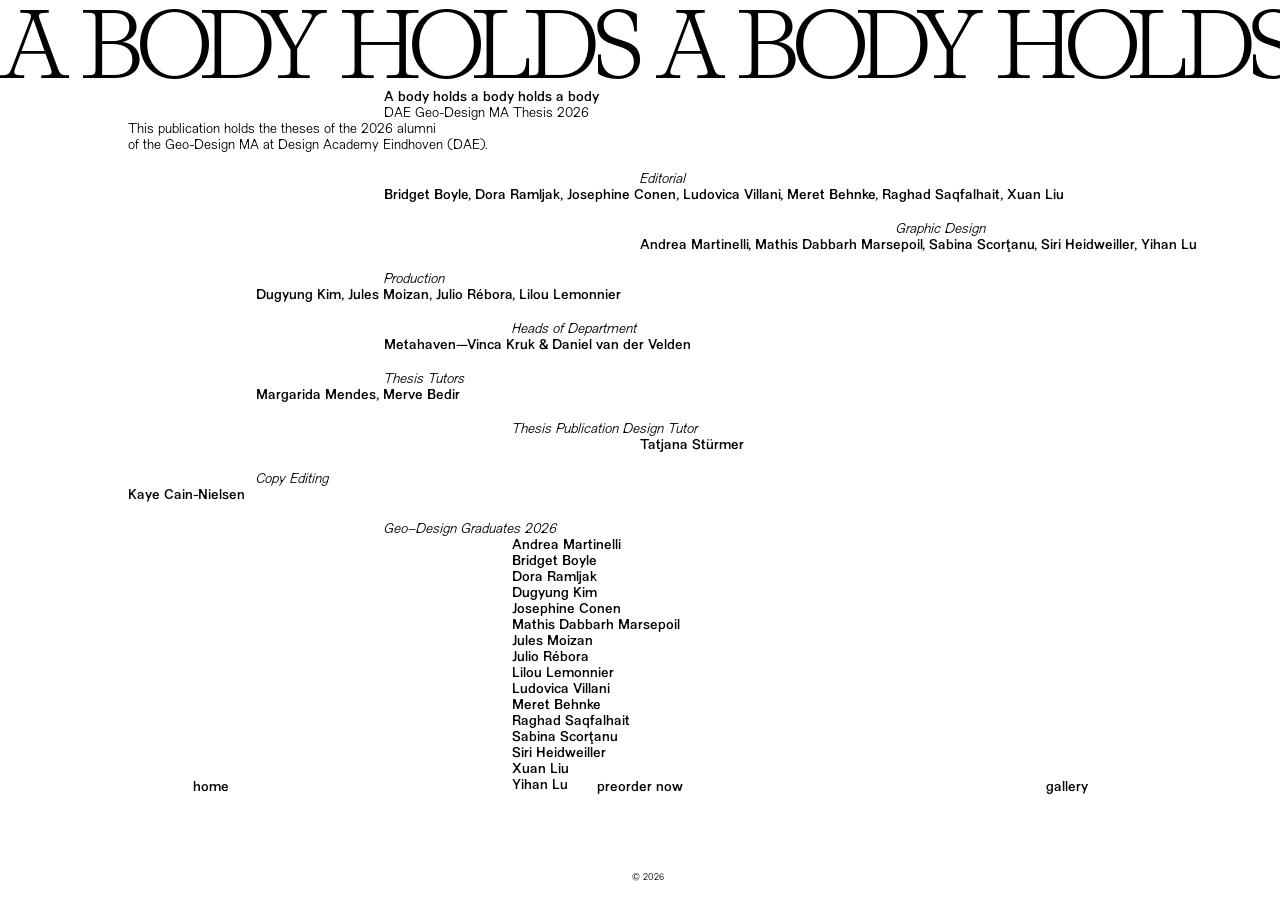
==== commit e29d9c84: "30082026-commit3" ====
--- a/credits.html
+++ b/credits.html
@@ -1,7 +1,7 @@
 <!DOCTYPE html>
 <html lang = 'en'>
 <head>
-<meta charset="UTF-8">
+<meta name="viewport" content="width=device-width, initial-scale=1.0" charset="UTF-8">
 <title>A Body Holds A Body Holds A Body</title>
 <link rel="icon" href="media/thumbnail.jpg">
 
--- a/style.css
+++ b/style.css
@@ -71,7 +71,7 @@
     left: 0vw;
 
     display: flex;
-    height: 80vh;
+    height: 78vh;
     width: 100vw;
     overflow-x: scroll;
     overflow-y: hidden;
@@ -92,7 +92,7 @@
     height: 80vh;
     width: auto;
     display: block;
-    object-fit: cover;
+    object-fit: contain;
 }
 
 
@@ -253,12 +253,12 @@
 .link1 {
     display: block;
     width: 33vw;
-    height: 8vh;
-
-    position: fixed;
-    text-align: center;
-    align-content: center;
-    top: 90vh;
+    height: 7vh;
+
+    position: fixed;
+    text-align: center;
+    align-content: center;
+    top: 88vh;
     left: 0vw;
 
     font-size: 1.5vh;
@@ -268,12 +268,12 @@
 .link2 {
     display: block;
     width: 33.333vw;
-    height: 8vh;
-
-    position: fixed;
-    text-align: center;
-    align-content: center;
-    top: 90vh;
+    height: 7vh;
+
+    position: fixed;
+    text-align: center;
+    align-content: center;
+    top: 88vh;
     left: 33.333vw;
 
     font-size: 1.5vh;
@@ -283,12 +283,12 @@
 .link3 {
     display: block;
     width: 33.333vw;
-    height: 8vh;
-
-    position: fixed;
-    text-align: center;
-    align-content: center;
-    top: 90vh;
+    height: 7vh;
+
+    position: fixed;
+    text-align: center;
+    align-content: center;
+    top: 88vh;
     left: 66.666vw;
 
     font-size: 1.5vh;
@@ -298,12 +298,12 @@
 .footer {
     display: block;
     width: 100vw;
-    height: 3vh;
-
-    position: fixed;
-    text-align: center;
-    align-content: center;
-    top: 97vh;
+    height: 4vh;
+
+    position: fixed;
+    text-align: center;
+    align-content: center;
+    top: 95vh;
 
     font-size: 1vh;
     font-family: 'NewEdge666Light', sans-serif;
@@ -328,12 +328,40 @@
 
 
 
-@media (max-width: 1000px) {
-        .bookPreview {
+@media (max-width: 1250px) or (max-height: 1000px) {
+    .carousel {
+        height: 70vh;
+    }
+
+    #image img {
+        height: 70vh;
+    }
+
+    .bookPreview {
         width: 100vw;
         height: 80vh;
 
         top: 10vh;
+    }
+
+    .link1 {
+        height: 15vh;
+        top: 80vh;
+    }
+
+    .link2 {
+        height: 15vh;
+        top: 80vh;
+    }
+
+    .link3 {
+        height: 15vh;
+        top: 80vh;
+    }
+
+    .footer {
+        height: 5vh;
+        top: 95vh;
     }
 
     .bookInfosArea {
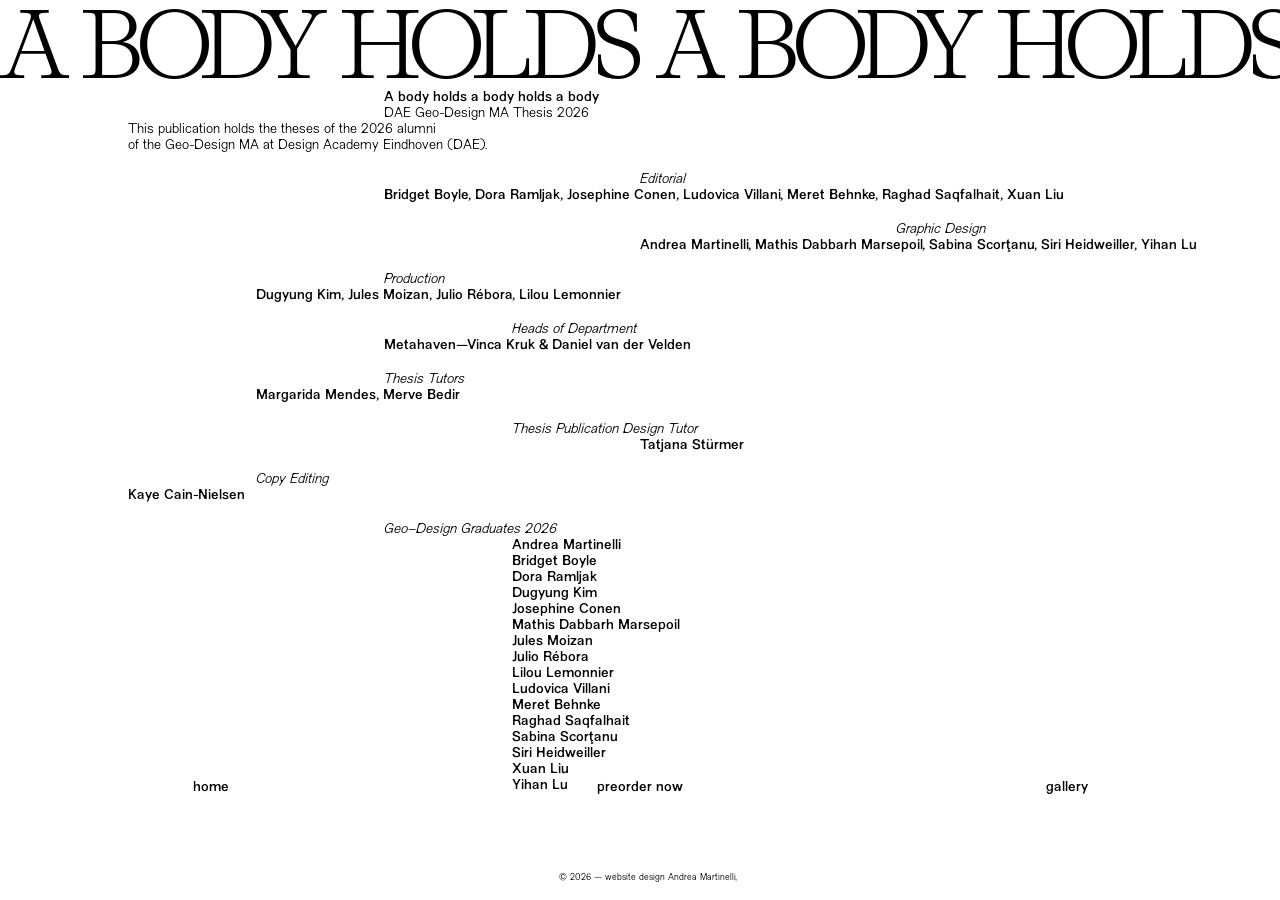
==== commit c078e82c: "03092026-commit" ====
--- a/credits.html
+++ b/credits.html
@@ -176,7 +176,7 @@
 
 
     <div class = 'footer'>
-        © 2026
+        © 2026 — website design <a href = 'https://caroljpeg.github.io/Andrea_Martinelli/index.html'>Andrea Martinelli,</a>
     </div>
 
     <script src = 'script.js'></script>
